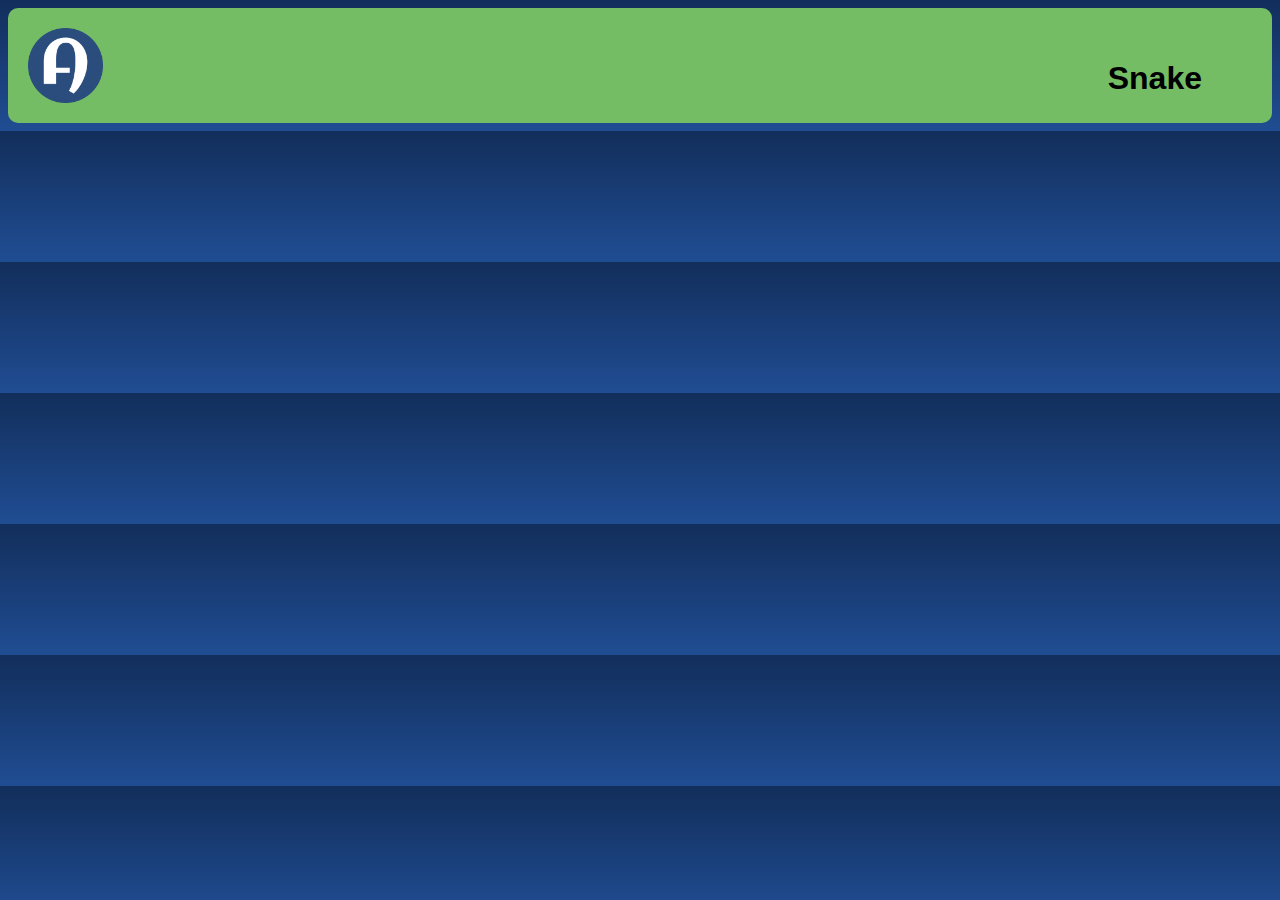
==== snake.html @ 57df5037 "First commit." ====
<!DOCTYPE html>
<html>
    <head>
        <link rel="apple-touch-icon" sizes="180x180" href="imgs/favicon/apple-touch-icon.png">
        <link rel="icon" type="image/png" sizes="32x32" href="imgs/favicon/favicon-32x32.png">
        <link rel="icon" type="image/png" sizes="16x16" href="imgs/favicon/favicon-16x16.png">
        <link rel="manifest" href="imgs/favicon/site.webmanifest">
        <link rel="stylesheet" href="css/main.css">
    </head>
    <body>
        <header class="header">
            <a href="index.html"><img src="imgs/favicon/android-chrome-512x512.png" alt="Personal logo"></a>
            <div class="menu"><a href="snake.html"><h1>Snake</h1></a></div>
            
        </header>
        
    </body>
</html>
---- css/main.css ----
:root {
    --color1: #122e5b;
    --color2: #204d93;
    --color3: #75bd64;
    --color4: #c0d36c;
    --color5: #dcde8f;
}

header {
    background-color: var(--color3);
    border-radius: 10px;
    width: auto;
    height: 75px;
    display: flex;
    flex-direction: row;
    padding: 20px;
    justify-content: space-between;
}

a {
    text-decoration: none;
    display: flex;
}
h1 {
    color: #000000;
}

.menu {
    display: flex;
    align-items: center;
    justify-content: space-around;
    padding: 50px;
}
.gameSelector {
    width: 100%;
    height: 220px;
    display: flex;
    flex-direction: row;
    align-items: center;
    justify-content: center;
}
.game {
    width: 200px;
    height: 220px;
    
}
.game:hover {
    transform: scale(2);
}

.fondo_juego {
    width: inherit;
    height: inherit;
    background-size: contain;
    background-image: url("/imgs/games/cartucho_bg.png");
}
.juego {
    width: inherit;
    height: inherit;
    background-size: contain;
}
#tetris {
    width: inherit;
    height: inherit;
    background-image: url("/imgs/games/tetris.png");

}
#serpent{
    width: inherit;
    height: inherit;
    background-image: url("/imgs/games/serpent.png");
}
.mascara_juego {
    width: inherit;
    height: inherit;
    background-size: contain;
    background-image: url("/imgs/games/cartucho_mask.png");
}
.gameBoy {
    width: 390px;
    height: 640px;
    background-image: url("/imgs/gameBoy/gameboy.png");
}
.playableArea {
    display: flex;
    height: 640px;
    flex-direction: row;
    align-items: center;
    justify-content: space-around;
}
body {
    height: 100%;
    background: linear-gradient(0deg, var(--color2) 0%, var(--color1) 100%);
    font-family: 'Franklin Gothic Medium', 'Arial Narrow', Arial, sans-serif;
}
.containsText {
    border-radius: 10px;
    padding: 20px;
    height:inherit;
    background-color: var(--color5);
    text-align: center;
}
table{
    margin-left: auto;
    margin-right: auto;
    border: solid;
    border-radius: 5px;
}
table * {
    padding: 10px;
    
}
footer {
    
}
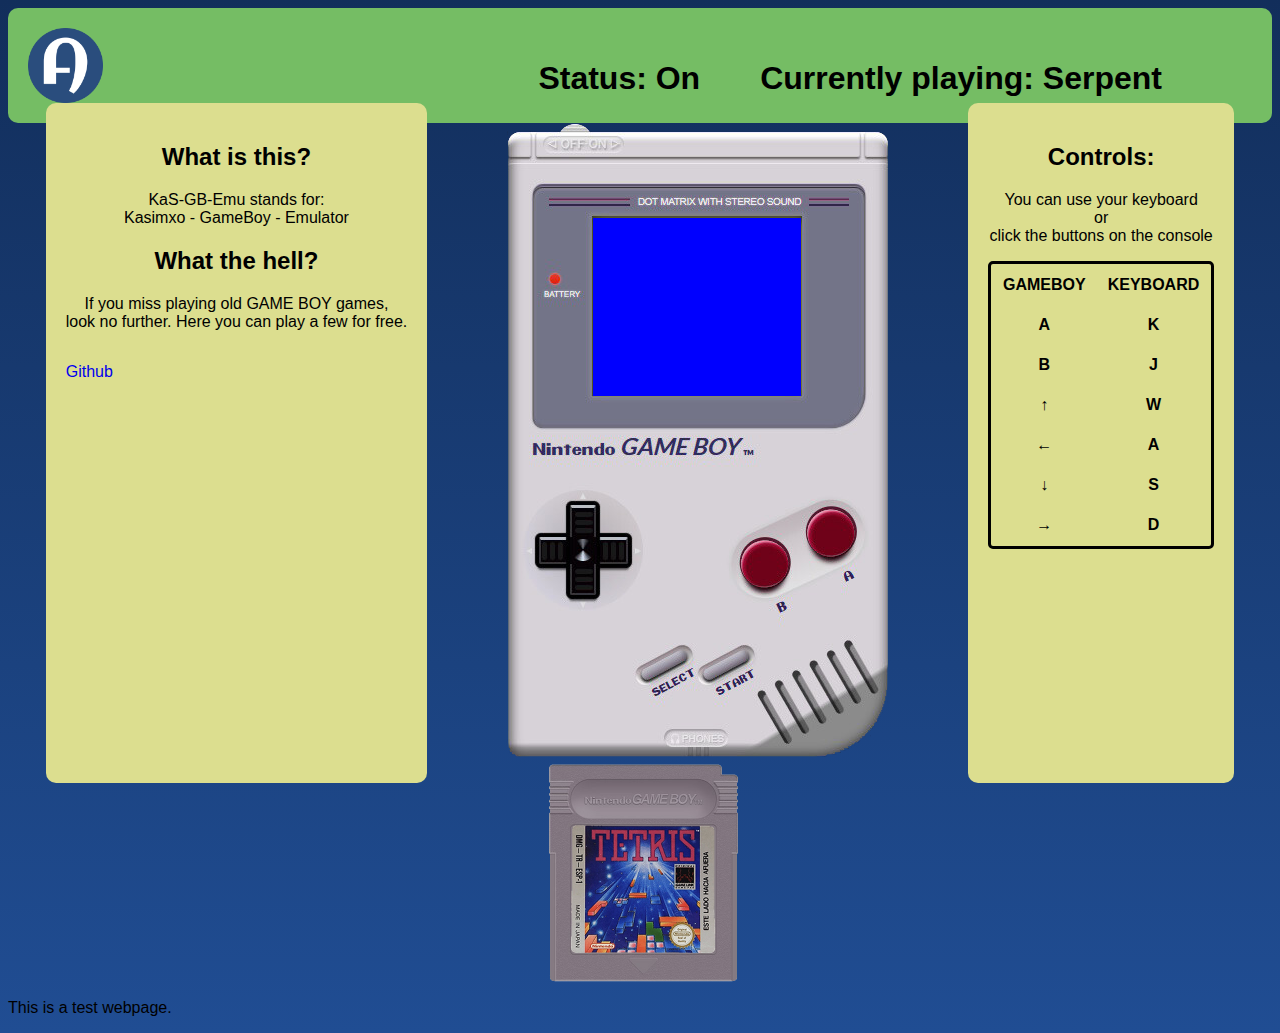
==== commit 76c3f8f6: "Added first JavaScript document" ====
--- a/snake.html
+++ b/snake.html
@@ -1,18 +1,90 @@
 <!DOCTYPE html>
 <html>
     <head>
+        <title>KaS-GB-Snake</title>
+        <!-- <script src="index.js"></script> -->
+        <script src="snake.js"> </script>
         <link rel="apple-touch-icon" sizes="180x180" href="imgs/favicon/apple-touch-icon.png">
         <link rel="icon" type="image/png" sizes="32x32" href="imgs/favicon/favicon-32x32.png">
         <link rel="icon" type="image/png" sizes="16x16" href="imgs/favicon/favicon-16x16.png">
         <link rel="manifest" href="imgs/favicon/site.webmanifest">
         <link rel="stylesheet" href="css/main.css">
+        <link rel="stylesheet" href="style.css">
     </head>
     <body>
         <header class="header">
             <a href="index.html"><img src="imgs/favicon/android-chrome-512x512.png" alt="Personal logo"></a>
-            <div class="menu"><a href="snake.html"><h1>Snake</h1></a></div>
+            <div class="menu">
+                <h1>Status: On</h1>
+                <a href="snake.html"><h1>Currently playing: Serpent</h1></a>
+                
+            </div>
+        </header>
+        <section class="playableArea">
+            <div class="containsText">
+                <!-- This div is for text at the left of the console -->
+                <h2>What is this?</h2>
+                <p>KaS-GB-Emu stands for:
+                    <br/> Kasimxo - GameBoy - Emulator
+                </p>
+                <h2>What the hell?</h2>
+                <p>If you miss playing old GAME BOY games, <br/> look no further. Here you can play a few for free. </p>
+                <a href="https://github.com/kasimxo/KaS-GB-Emu" target="_blank"><p>Github</p></a>
+            </div>
+            <div class="gameBoy">
+                <!-- This is our game -->
+                <canvas id="play" width="208px" height="178px" >
+                </canvas>
+            </div>
+            <div class="containsText">
+                <!-- This div is for text at the right of the console -->
+                <h2>Controls:</h2>
+                <p>You can use your keyboard <br/>or<br/> click the buttons on the console</p>
+                <table>
+                    <tr>
+                        <th>GAMEBOY</th>
+                        <th>KEYBOARD</th>
+                    </tr>
+                    <tr>
+                        <th>A</th>
+                        <th>K</th>
+                    </tr>
+                    <tr>
+                        <th>B</th>
+                        <th>J</th>
+                    </tr>
+                    <tr>
+                        <th>&uarr;</th>
+                        <th>W</th>
+                    </tr>
+                    <tr>
+                        <th>&larr;</th>
+                        <th>A</th>
+                    </tr>
+                    <tr>
+                        <th>&darr;</th>
+                        <th>S</th>
+                    </tr>
+                    <tr>
+                        <th>&rarr;</th>
+                        <th>D</th>
+                    </tr>
+                    
+                </table>
+            </div>
+        </section>
+        <section class="gameSelector">
             
-        </header>
-        
+            <div class="game" onclick="location.href='snake.html';">
+                <div class="fondo_juego">
+                    <div class="juego" id="tetris">
+                        <div class="mascara_juego"> </div>
+                    </div>
+                </div>
+            </div>
+        </section>
+        <footer>
+            <p>This is a test webpage.</p>
+        </footer>
     </body>
 </html>--- a/css/main.css
+++ b/css/main.css
@@ -30,6 +30,11 @@
     align-items: center;
     justify-content: space-around;
     padding: 50px;
+
+}
+.menu * {
+    padding-left: 20px;
+    padding-right: 20px;
 }
 .gameSelector {
     width: 100%;
@@ -46,6 +51,7 @@
 }
 .game:hover {
     transform: scale(2);
+    cursor: pointer;
 }
 
 .fondo_juego {
@@ -79,6 +85,7 @@
 .gameBoy {
     width: 390px;
     height: 640px;
+    position: relative;
     background-image: url("/imgs/gameBoy/gameboy.png");
 }
 .playableArea {
@@ -110,6 +117,32 @@
     padding: 10px;
     
 }
+
+canvas {
+    /*
+    The original GB had a resolution of 160x144px
+    with 4 colors
+    We apply a x conversion
+    208     187
+    160     144
+
+    
+    border:1px, #000000, solid;
+    background-color: lightblue;
+    position: absolute;
+    top:95px;
+    left: 90px;
+    width: 208px;
+    height: 178px;
+    */
+    background:blue;
+    display: block;
+    margin: 0 auto;
+    position: absolute;
+    top:95px;
+    left: 90px;
+}
+
 footer {
     
 }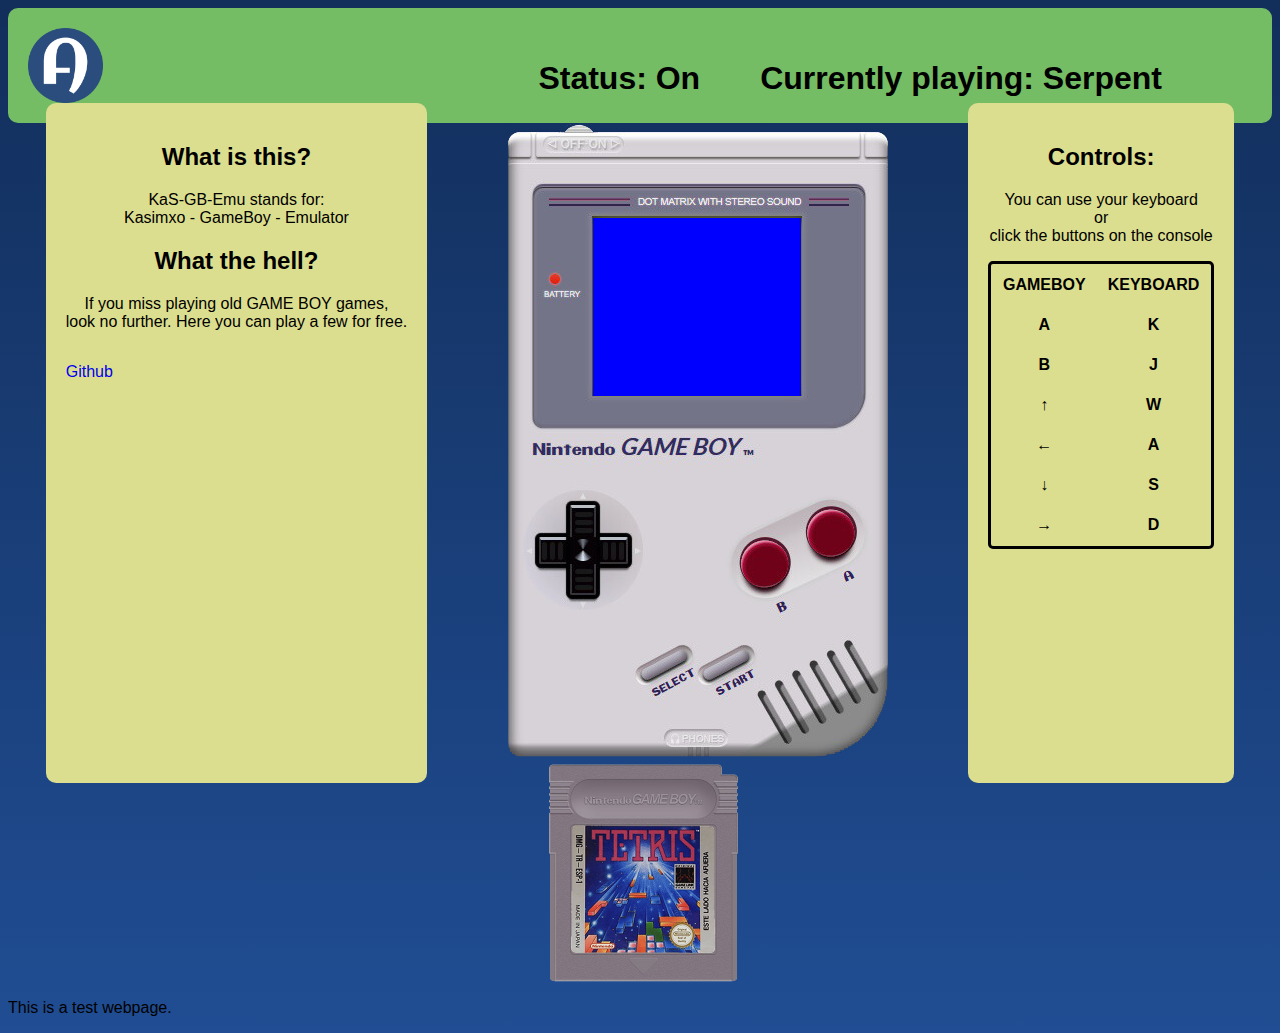
==== commit 49e40a1b: "Added Power Button for snake screen" ====
--- a/snake.html
+++ b/snake.html
@@ -32,6 +32,11 @@
                 <a href="https://github.com/kasimxo/KaS-GB-Emu" target="_blank"><p>Github</p></a>
             </div>
             <div class="gameBoy">
+                <button  onclick="TurnOffOn()">
+                <img src="imgs/gameBoy/Button_off.png" alt="Power Button Off" id="Button_off" />
+                <img src="imgs/gameBoy/Button_on.png" alt="Power Button On" id="Button_on" hidden />
+                </button>
+                
                 <!-- This is our game -->
                 <canvas id="play" width="208px" height="178px" >
                 </canvas>
--- a/css/main.css
+++ b/css/main.css
@@ -143,6 +143,13 @@
     left: 90px;
 }
 
+button {
+    border: none;
+    background-color: #00000000;
+}
+button:hover {
+    cursor: pointer;
+}
 footer {
     
 }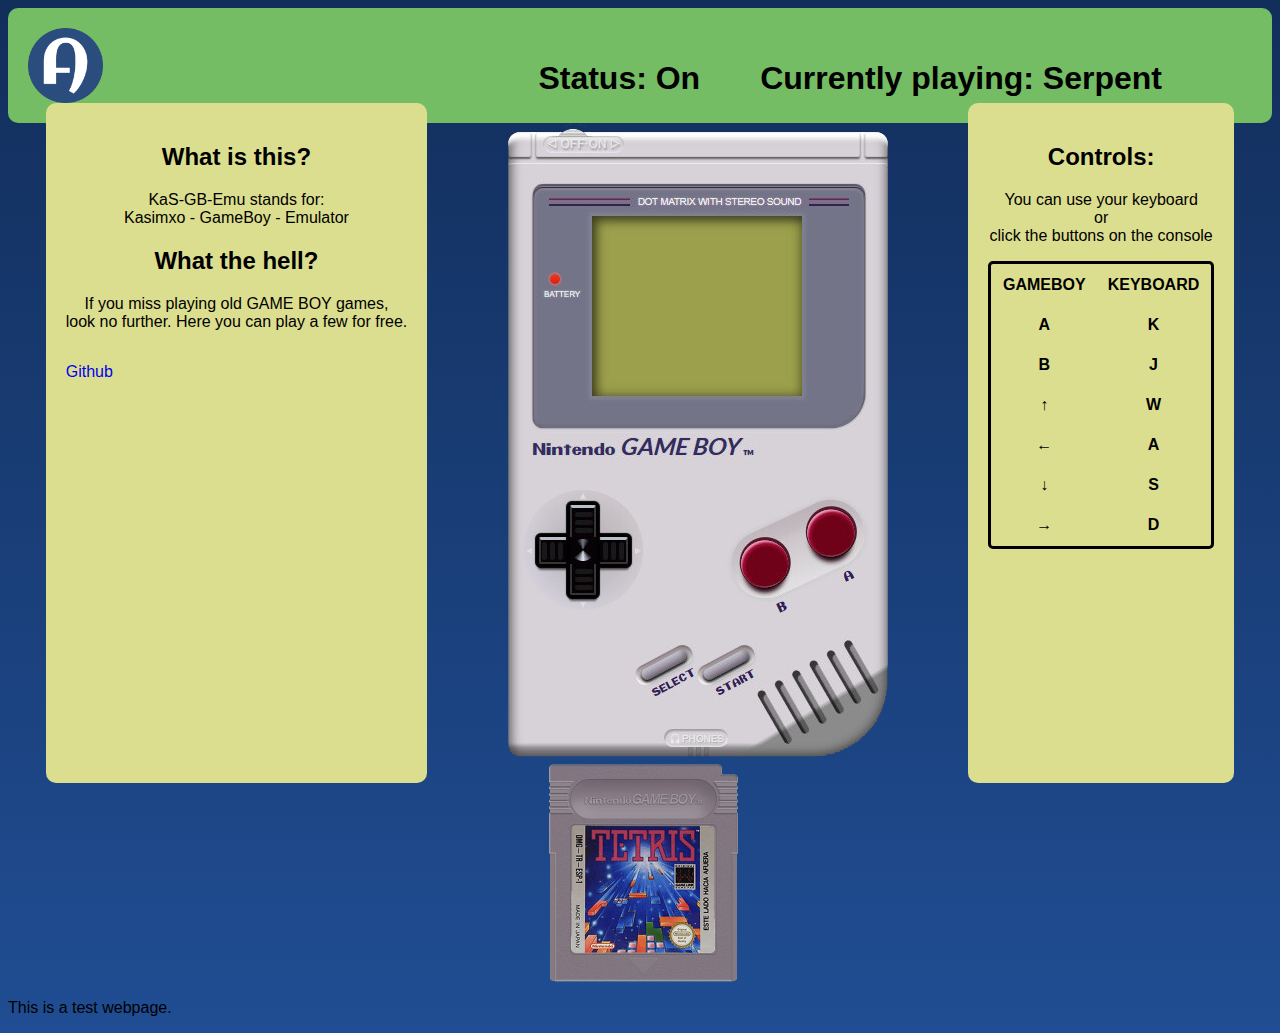
==== commit b90fb1c1: "Still developing main functionality." ====
--- a/snake.html
+++ b/snake.html
@@ -33,8 +33,7 @@
             </div>
             <div class="gameBoy">
                 <button  onclick="TurnOffOn()">
-                <img src="imgs/gameBoy/Button_off.png" alt="Power Button Off" id="Button_off" />
-                <img src="imgs/gameBoy/Button_on.png" alt="Power Button On" id="Button_on" hidden />
+                <img src="imgs/gameBoy/Button_power.png" alt="Power Button" id="Button_power" data-state="off"/>
                 </button>
                 
                 <!-- This is our game -->
--- a/css/main.css
+++ b/css/main.css
@@ -135,14 +135,17 @@
     width: 208px;
     height: 178px;
     */
-    background:blue;
+    /* background:blue; */
     display: block;
     margin: 0 auto;
     position: absolute;
     top:95px;
     left: 90px;
 }
-
+#Button_power {
+    position: relative;
+    left: 40px;
+}
 button {
     border: none;
     background-color: #00000000;
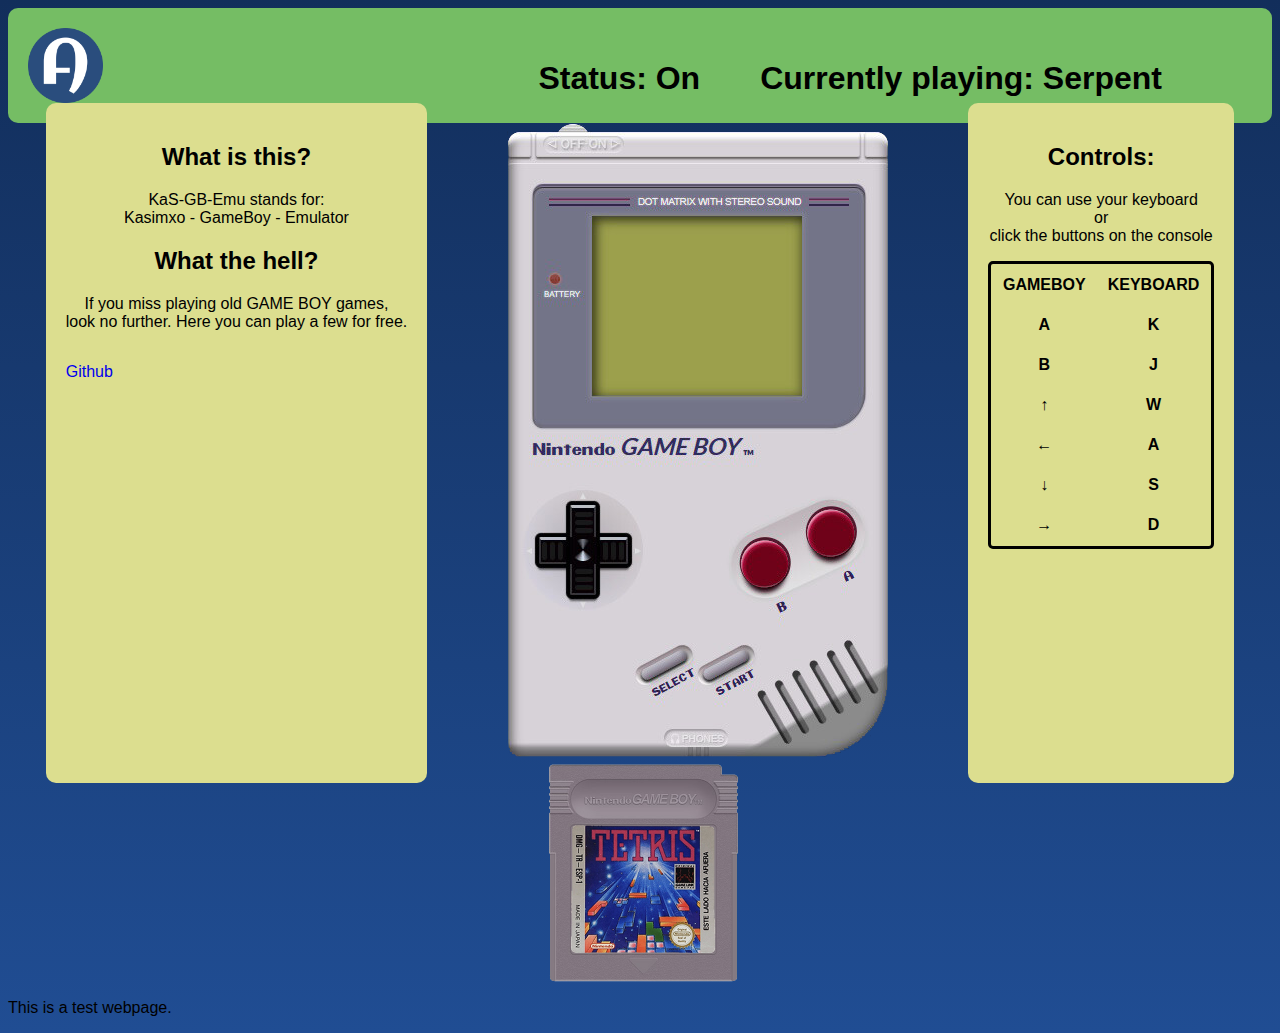
==== commit 9a0accb0: "Added multiple imagenes. Begining of event handle." ====
--- a/snake.html
+++ b/snake.html
@@ -31,7 +31,7 @@
                 <p>If you miss playing old GAME BOY games, <br/> look no further. Here you can play a few for free. </p>
                 <a href="https://github.com/kasimxo/KaS-GB-Emu" target="_blank"><p>Github</p></a>
             </div>
-            <div class="gameBoy">
+            <div class="gameBoy" id="console">
                 <button  onclick="TurnOffOn()">
                 <img src="imgs/gameBoy/Button_power.png" alt="Power Button" id="Button_power" data-state="off"/>
                 </button>
--- a/css/main.css
+++ b/css/main.css
@@ -82,12 +82,19 @@
     background-size: contain;
     background-image: url("/imgs/games/cartucho_mask.png");
 }
+.gameBoy_full {
+    width: 390px;
+    height: 640px;
+    position: relative;
+    background-image: url("/imgs/gameBoy/gameboy_full.png");
+}
 .gameBoy {
     width: 390px;
     height: 640px;
     position: relative;
-    background-image: url("/imgs/gameBoy/gameboy.png");
+    background-image: url("/imgs/gameBoy/gameboy_off.png");
 }
+
 .playableArea {
     display: flex;
     height: 640px;
@@ -119,23 +126,6 @@
 }
 
 canvas {
-    /*
-    The original GB had a resolution of 160x144px
-    with 4 colors
-    We apply a x conversion
-    208     187
-    160     144
-
-    
-    border:1px, #000000, solid;
-    background-color: lightblue;
-    position: absolute;
-    top:95px;
-    left: 90px;
-    width: 208px;
-    height: 178px;
-    */
-    /* background:blue; */
     display: block;
     margin: 0 auto;
     position: absolute;
@@ -145,6 +135,7 @@
 #Button_power {
     position: relative;
     left: 40px;
+    top:-5px;
 }
 button {
     border: none;
@@ -153,6 +144,3 @@
 button:hover {
     cursor: pointer;
 }
-footer {
-    
-}